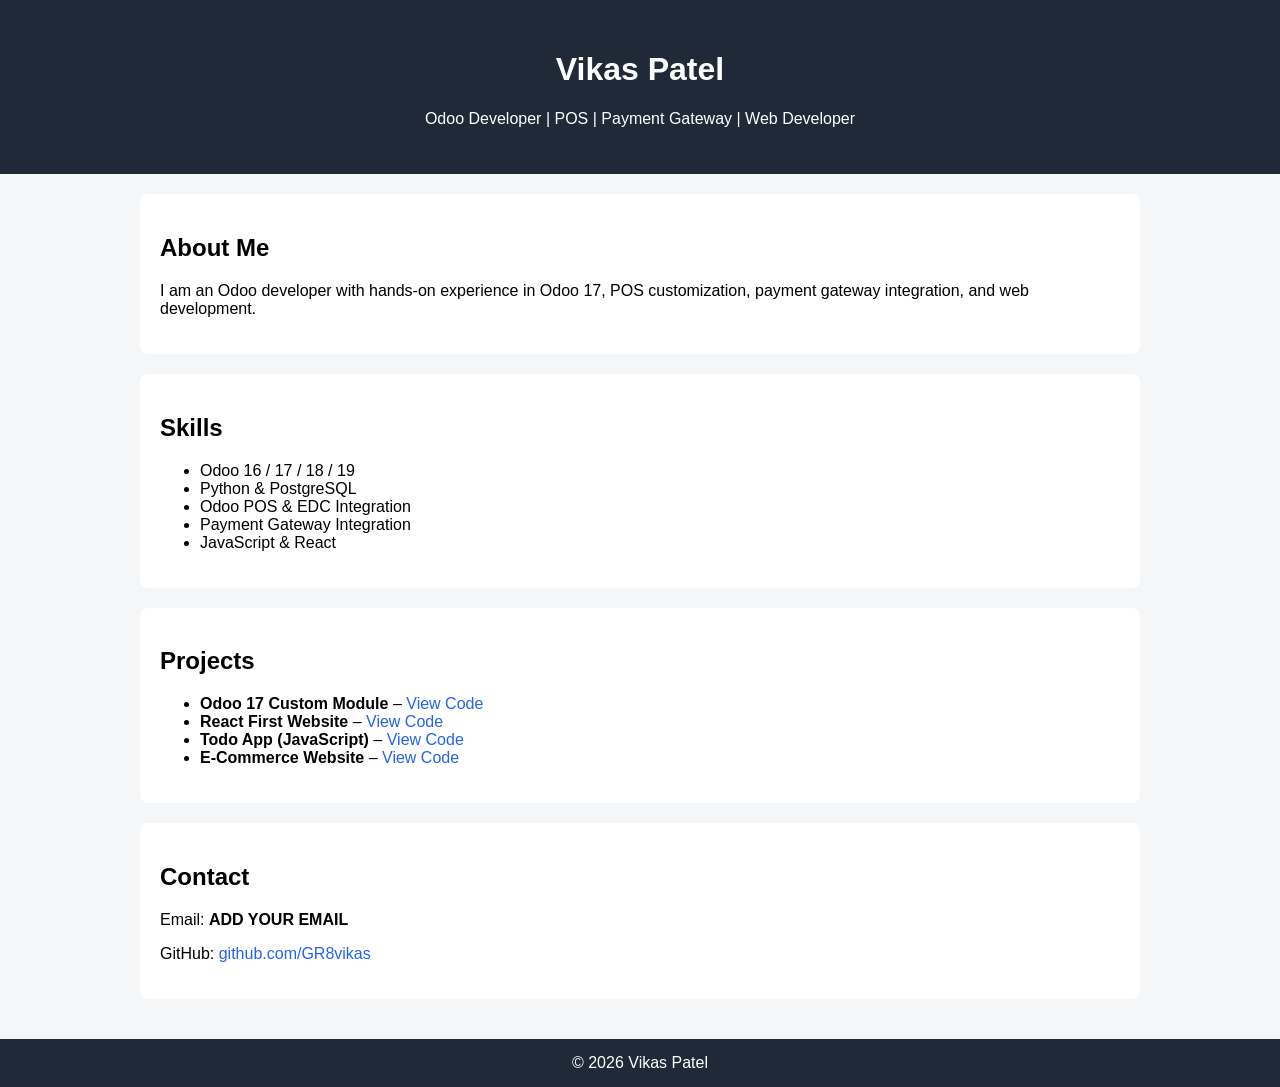
==== index.html @ 60be986a "[ADD]Website" ====
<!DOCTYPE html>
<html>
<head>
    <title>Vikas Patel | Odoo Developer</title>
    <meta charset="UTF-8">
    <meta name="viewport" content="width=device-width, initial-scale=1">
    <style>
        body { font-family: Arial; margin: 0; background: #f4f6f8; }
        header { background: #1f2937; color: white; padding: 30px; text-align: center; }
        section { max-width: 1000px; margin: auto; padding: 20px; }
        .card { background: white; padding: 20px; margin-bottom: 20px; border-radius: 8px; }
        a { color: #2563eb; text-decoration: none; }
        footer { background: #1f2937; color: white; text-align: center; padding: 15px; }
    </style>
</head>
<body>

<header>
    <h1>Vikas Patel</h1>
    <p>Odoo Developer | POS | Payment Gateway | Web Developer</p>
</header>

<section>
    <div class="card">
        <h2>About Me</h2>
        <p>
            I am an Odoo developer with hands-on experience in Odoo 17,
            POS customization, payment gateway integration, and web development.
        </p>
    </div>

    <div class="card">
        <h2>Skills</h2>
        <ul>
            <li>Odoo 16 / 17 / 18 / 19</li>
            <li>Python & PostgreSQL</li>
            <li>Odoo POS & EDC Integration</li>
            <li>Payment Gateway Integration</li>
            <li>JavaScript & React</li>
        </ul>
    </div>

    <div class="card">
        <h2>Projects</h2>
        <ul>
            <li>
                <b>Odoo 17 Custom Module</b> – 
                <a href="https://github.com/GR8vikas/17.0" target="_blank">View Code</a>
            </li>
            <li>
                <b>React First Website</b> – 
                <a href="https://github.com/GR8vikas/reactfirstwebsite" target="_blank">View Code</a>
            </li>
            <li>
                <b>Todo App (JavaScript)</b> – 
                <a href="https://github.com/GR8vikas/Todo-app" target="_blank">View Code</a>
            </li>
            <li>
                <b>E-Commerce Website</b> – 
                <a href="https://github.com/GR8vikas/eCommerce_web" target="_blank">View Code</a>
            </li>
        </ul>
    </div>

    <div class="card">
        <h2>Contact</h2>
        <p>Email: <b>ADD YOUR EMAIL</b></p>
        <p>GitHub: <a href="https://github.com/GR8vikas" target="_blank">github.com/GR8vikas</a></p>
    </div>
</section>

<footer>
    © 2026 Vikas Patel
</footer>

</body>
</html>
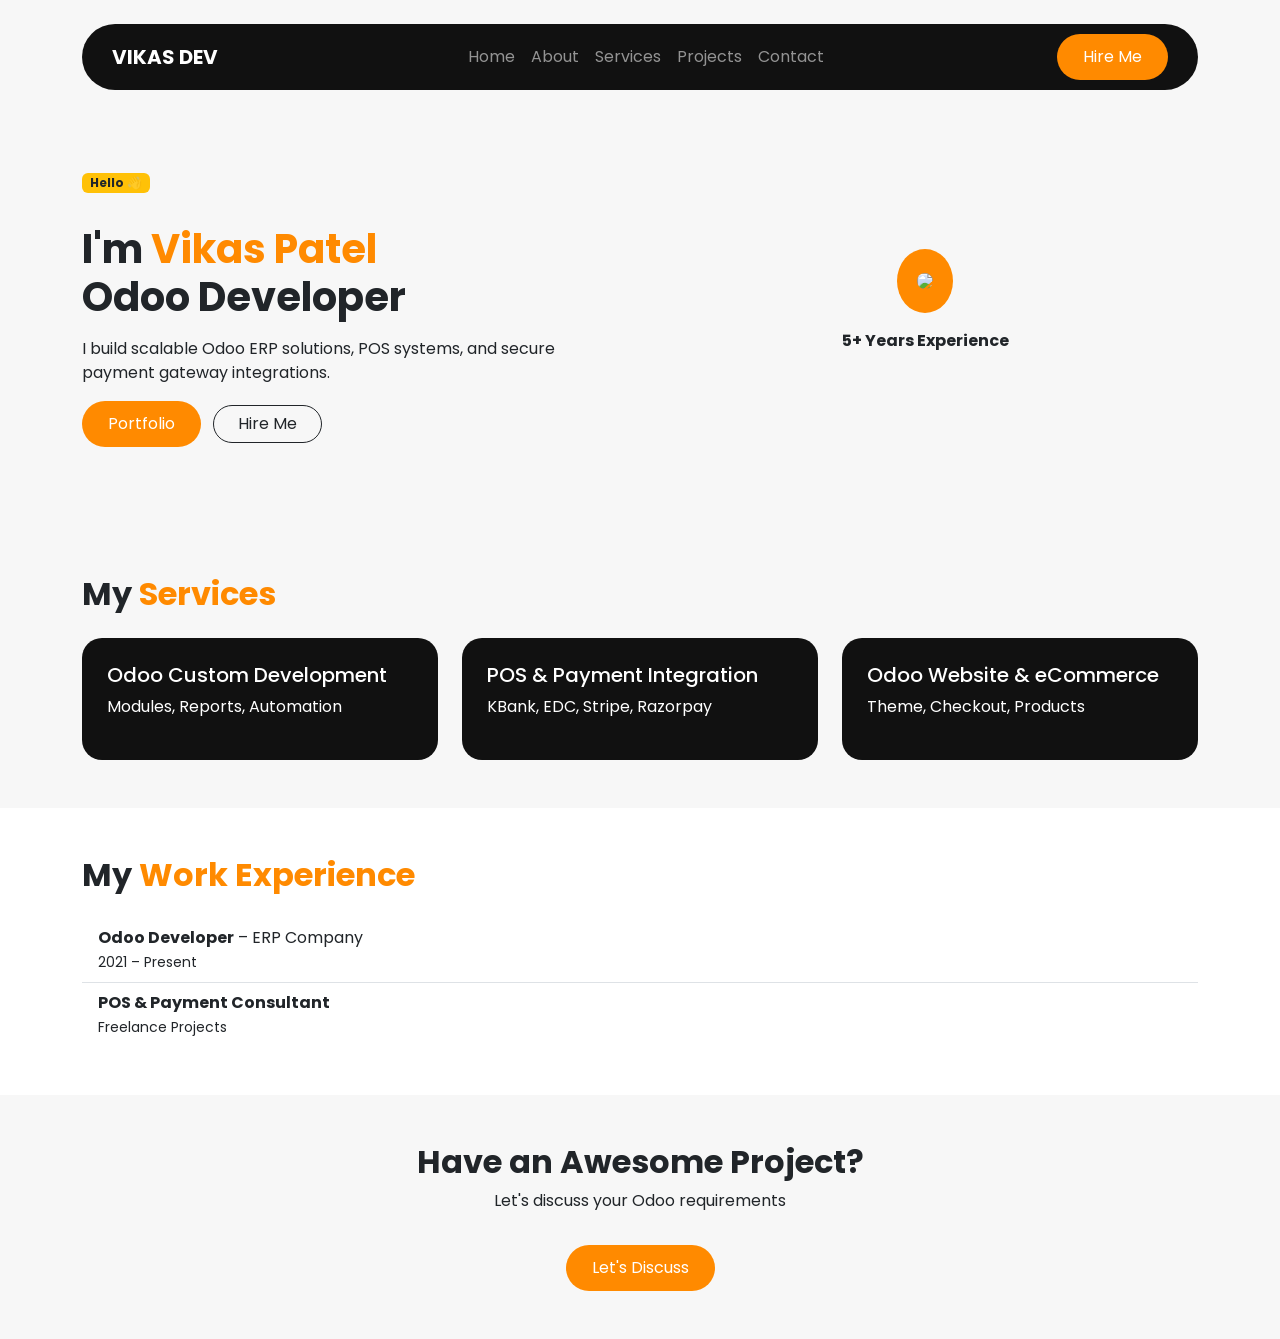
==== commit 9e3c532f: "website design" ====
--- a/index.html
+++ b/index.html
@@ -1,77 +1,172 @@
 <!DOCTYPE html>
-<html>
+<html lang="en">
 <head>
-    <title>Vikas Patel | Odoo Developer</title>
-    <meta charset="UTF-8">
-    <meta name="viewport" content="width=device-width, initial-scale=1">
-    <style>
-        body { font-family: Arial; margin: 0; background: #f4f6f8; }
-        header { background: #1f2937; color: white; padding: 30px; text-align: center; }
-        section { max-width: 1000px; margin: auto; padding: 20px; }
-        .card { background: white; padding: 20px; margin-bottom: 20px; border-radius: 8px; }
-        a { color: #2563eb; text-decoration: none; }
-        footer { background: #1f2937; color: white; text-align: center; padding: 15px; }
-    </style>
+  <meta charset="UTF-8">
+  <title>Vikas Patel | Odoo Developer</title>
+  <meta name="viewport" content="width=device-width, initial-scale=1">
+
+  <!-- Bootstrap 5 -->
+  <link href="https://cdn.jsdelivr.net/npm/bootstrap@5.3.2/dist/css/bootstrap.min.css" rel="stylesheet">
+
+  <!-- Google Font -->
+  <link href="https://fonts.googleapis.com/css2?family=Poppins:wght@400;600;700&display=swap" rel="stylesheet">
+
+  <style>
+    body {
+      font-family: 'Poppins', sans-serif;
+      background: #f7f7f7;
+    }
+    .navbar-custom {
+      background: #111;
+      border-radius: 50px;
+      padding: 10px 30px;
+    }
+    .hero {
+      padding: 80px 0;
+    }
+    .hero-img {
+      background: #ff8a00;
+      border-radius: 50%;
+      padding: 20px;
+    }
+    .service-card {
+      background: #111;
+      color: white;
+      border-radius: 20px;
+      padding: 25px;
+    }
+    .service-card img {
+      width: 100%;
+      border-radius: 15px;
+    }
+    .orange {
+      color: #ff8a00;
+    }
+    .btn-orange {
+      background: #ff8a00;
+      color: white;
+      border-radius: 30px;
+      padding: 10px 25px;
+    }
+    .btn-orange:hover {
+      background: #e67600;
+      color: white;
+    }
+  </style>
 </head>
 <body>
 
-<header>
-    <h1>Vikas Patel</h1>
-    <p>Odoo Developer | POS | Payment Gateway | Web Developer</p>
-</header>
+<!-- ================= NAVBAR ================= -->
+<div class="container mt-4">
+  <nav class="navbar navbar-expand-lg navbar-dark navbar-custom">
+    <a class="navbar-brand fw-bold" href="#">VIKAS DEV</a>
+    <button class="navbar-toggler" data-bs-toggle="collapse" data-bs-target="#menu">
+      <span class="navbar-toggler-icon"></span>
+    </button>
+    <div class="collapse navbar-collapse" id="menu">
+      <ul class="navbar-nav mx-auto">
+        <li class="nav-item"><a class="nav-link" href="#">Home</a></li>
+        <li class="nav-item"><a class="nav-link" href="#">About</a></li>
+        <li class="nav-item"><a class="nav-link" href="#">Services</a></li>
+        <li class="nav-item"><a class="nav-link" href="#">Projects</a></li>
+        <li class="nav-item"><a class="nav-link" href="#">Contact</a></li>
+      </ul>
+      <a class="btn btn-orange">Hire Me</a>
+    </div>
+  </nav>
+</div>
 
-<section>
-    <div class="card">
-        <h2>About Me</h2>
-        <p>
-            I am an Odoo developer with hands-on experience in Odoo 17,
-            POS customization, payment gateway integration, and web development.
+<!-- ================= HERO ================= -->
+<section class="hero">
+  <div class="container">
+    <div class="row align-items-center">
+      
+      <div class="col-md-6">
+        <span class="badge bg-warning text-dark mb-3">Hello 👋</span>
+        <h1 class="fw-bold mt-3">
+          I'm <span class="orange">Vikas Patel</span><br>
+          Odoo Developer
+        </h1>
+        <p class="mt-3">
+          I build scalable Odoo ERP solutions, POS systems,
+          and secure payment gateway integrations.
         </p>
+
+        <a class="btn btn-orange me-2">Portfolio</a>
+        <a class="btn btn-outline-dark rounded-pill px-4">Hire Me</a>
+      </div>
+
+      <div class="col-md-6 text-center">
+        <div class="hero-img d-inline-block">
+          <img src="assets/img/profile.png" class="img-fluid rounded-circle" width="260">
+        </div>
+        <p class="mt-3 fw-bold">5+ Years Experience</p>
+      </div>
+
     </div>
-
-    <div class="card">
-        <h2>Skills</h2>
-        <ul>
-            <li>Odoo 16 / 17 / 18 / 19</li>
-            <li>Python & PostgreSQL</li>
-            <li>Odoo POS & EDC Integration</li>
-            <li>Payment Gateway Integration</li>
-            <li>JavaScript & React</li>
-        </ul>
-    </div>
-
-    <div class="card">
-        <h2>Projects</h2>
-        <ul>
-            <li>
-                <b>Odoo 17 Custom Module</b> – 
-                <a href="https://github.com/GR8vikas/17.0" target="_blank">View Code</a>
-            </li>
-            <li>
-                <b>React First Website</b> – 
-                <a href="https://github.com/GR8vikas/reactfirstwebsite" target="_blank">View Code</a>
-            </li>
-            <li>
-                <b>Todo App (JavaScript)</b> – 
-                <a href="https://github.com/GR8vikas/Todo-app" target="_blank">View Code</a>
-            </li>
-            <li>
-                <b>E-Commerce Website</b> – 
-                <a href="https://github.com/GR8vikas/eCommerce_web" target="_blank">View Code</a>
-            </li>
-        </ul>
-    </div>
-
-    <div class="card">
-        <h2>Contact</h2>
-        <p>Email: <b>ADD YOUR EMAIL</b></p>
-        <p>GitHub: <a href="https://github.com/GR8vikas" target="_blank">github.com/GR8vikas</a></p>
-    </div>
+  </div>
 </section>
 
-<footer>
-    © 2026 Vikas Patel
-</footer>
+<!-- ================= SERVICES ================= -->
+<section class="py-5">
+  <div class="container">
+    <h2 class="fw-bold mb-4">My <span class="orange">Services</span></h2>
 
+    <div class="row g-4">
+      
+      <div class="col-md-4">
+        <div class="service-card">
+          <h5>Odoo Custom Development</h5>
+          <p>Modules, Reports, Automation</p>
+        </div>
+      </div>
+
+      <div class="col-md-4">
+        <div class="service-card">
+          <h5>POS & Payment Integration</h5>
+          <p>KBank, EDC, Stripe, Razorpay</p>
+        </div>
+      </div>
+
+      <div class="col-md-4">
+        <div class="service-card">
+          <h5>Odoo Website & eCommerce</h5>
+          <p>Theme, Checkout, Products</p>
+        </div>
+      </div>
+
+    </div>
+  </div>
+</section>
+
+<!-- ================= EXPERIENCE ================= -->
+<section class="py-5 bg-white">
+  <div class="container">
+    <h2 class="fw-bold mb-4">My <span class="orange">Work Experience</span></h2>
+
+    <ul class="list-group list-group-flush">
+      <li class="list-group-item">
+        <b>Odoo Developer</b> – ERP Company<br>
+        <small>2021 – Present</small>
+      </li>
+      <li class="list-group-item">
+        <b>POS & Payment Consultant</b><br>
+        <small>Freelance Projects</small>
+      </li>
+    </ul>
+  </div>
+</section>
+
+<!-- ================= CONTACT ================= -->
+<section class="py-5">
+  <div class="container text-center">
+    <h2 class="fw-bold">Have an Awesome Project?</h2>
+    <p>Let's discuss your Odoo requirements</p>
+    <a class="btn btn-orange mt-3">Let's Discuss</a>
+  </div>
+</section>
+
+<!-- Bootstrap JS -->
+<script src="https://cdn.jsdelivr.net/npm/bootstrap@5.3.2/dist/js/bootstrap.bundle.min.js"></script>
 </body>
 </html>
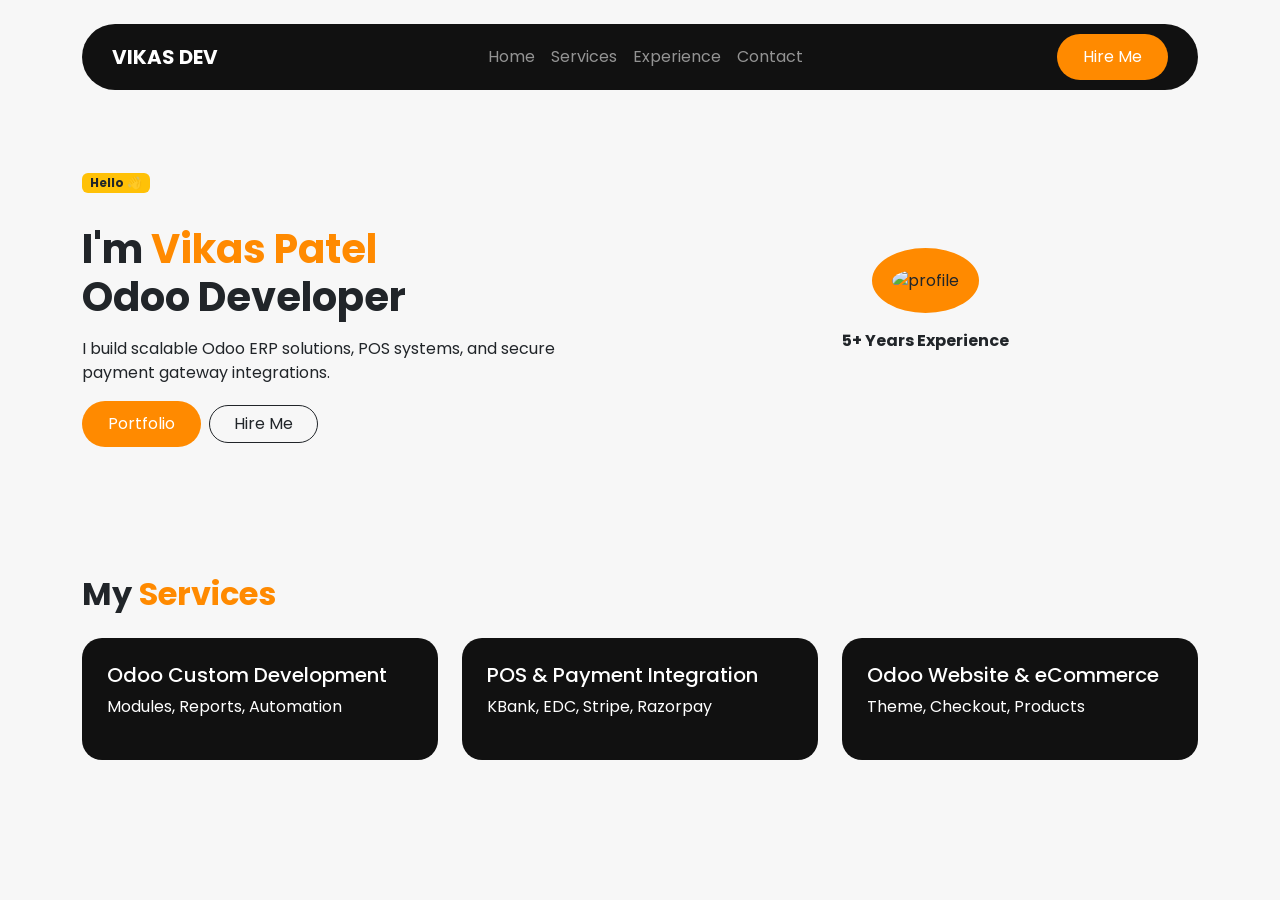
==== commit 11677621: "Updates" ====
--- a/index.html
+++ b/index.html
@@ -1,172 +1 @@
-<!DOCTYPE html>
-<html lang="en">
-<head>
-  <meta charset="UTF-8">
-  <title>Vikas Patel | Odoo Developer</title>
-  <meta name="viewport" content="width=device-width, initial-scale=1">
-
-  <!-- Bootstrap 5 -->
-  <link href="https://cdn.jsdelivr.net/npm/bootstrap@5.3.2/dist/css/bootstrap.min.css" rel="stylesheet">
-
-  <!-- Google Font -->
-  <link href="https://fonts.googleapis.com/css2?family=Poppins:wght@400;600;700&display=swap" rel="stylesheet">
-
-  <style>
-    body {
-      font-family: 'Poppins', sans-serif;
-      background: #f7f7f7;
-    }
-    .navbar-custom {
-      background: #111;
-      border-radius: 50px;
-      padding: 10px 30px;
-    }
-    .hero {
-      padding: 80px 0;
-    }
-    .hero-img {
-      background: #ff8a00;
-      border-radius: 50%;
-      padding: 20px;
-    }
-    .service-card {
-      background: #111;
-      color: white;
-      border-radius: 20px;
-      padding: 25px;
-    }
-    .service-card img {
-      width: 100%;
-      border-radius: 15px;
-    }
-    .orange {
-      color: #ff8a00;
-    }
-    .btn-orange {
-      background: #ff8a00;
-      color: white;
-      border-radius: 30px;
-      padding: 10px 25px;
-    }
-    .btn-orange:hover {
-      background: #e67600;
-      color: white;
-    }
-  </style>
-</head>
-<body>
-
-<!-- ================= NAVBAR ================= -->
-<div class="container mt-4">
-  <nav class="navbar navbar-expand-lg navbar-dark navbar-custom">
-    <a class="navbar-brand fw-bold" href="#">VIKAS DEV</a>
-    <button class="navbar-toggler" data-bs-toggle="collapse" data-bs-target="#menu">
-      <span class="navbar-toggler-icon"></span>
-    </button>
-    <div class="collapse navbar-collapse" id="menu">
-      <ul class="navbar-nav mx-auto">
-        <li class="nav-item"><a class="nav-link" href="#">Home</a></li>
-        <li class="nav-item"><a class="nav-link" href="#">About</a></li>
-        <li class="nav-item"><a class="nav-link" href="#">Services</a></li>
-        <li class="nav-item"><a class="nav-link" href="#">Projects</a></li>
-        <li class="nav-item"><a class="nav-link" href="#">Contact</a></li>
-      </ul>
-      <a class="btn btn-orange">Hire Me</a>
-    </div>
-  </nav>
-</div>
-
-<!-- ================= HERO ================= -->
-<section class="hero">
-  <div class="container">
-    <div class="row align-items-center">
-      
-      <div class="col-md-6">
-        <span class="badge bg-warning text-dark mb-3">Hello 👋</span>
-        <h1 class="fw-bold mt-3">
-          I'm <span class="orange">Vikas Patel</span><br>
-          Odoo Developer
-        </h1>
-        <p class="mt-3">
-          I build scalable Odoo ERP solutions, POS systems,
-          and secure payment gateway integrations.
-        </p>
-
-        <a class="btn btn-orange me-2">Portfolio</a>
-        <a class="btn btn-outline-dark rounded-pill px-4">Hire Me</a>
-      </div>
-
-      <div class="col-md-6 text-center">
-        <div class="hero-img d-inline-block">
-          <img src="assets/img/profile.png" class="img-fluid rounded-circle" width="260">
-        </div>
-        <p class="mt-3 fw-bold">5+ Years Experience</p>
-      </div>
-
-    </div>
-  </div>
-</section>
-
-<!-- ================= SERVICES ================= -->
-<section class="py-5">
-  <div class="container">
-    <h2 class="fw-bold mb-4">My <span class="orange">Services</span></h2>
-
-    <div class="row g-4">
-      
-      <div class="col-md-4">
-        <div class="service-card">
-          <h5>Odoo Custom Development</h5>
-          <p>Modules, Reports, Automation</p>
-        </div>
-      </div>
-
-      <div class="col-md-4">
-        <div class="service-card">
-          <h5>POS & Payment Integration</h5>
-          <p>KBank, EDC, Stripe, Razorpay</p>
-        </div>
-      </div>
-
-      <div class="col-md-4">
-        <div class="service-card">
-          <h5>Odoo Website & eCommerce</h5>
-          <p>Theme, Checkout, Products</p>
-        </div>
-      </div>
-
-    </div>
-  </div>
-</section>
-
-<!-- ================= EXPERIENCE ================= -->
-<section class="py-5 bg-white">
-  <div class="container">
-    <h2 class="fw-bold mb-4">My <span class="orange">Work Experience</span></h2>
-
-    <ul class="list-group list-group-flush">
-      <li class="list-group-item">
-        <b>Odoo Developer</b> – ERP Company<br>
-        <small>2021 – Present</small>
-      </li>
-      <li class="list-group-item">
-        <b>POS & Payment Consultant</b><br>
-        <small>Freelance Projects</small>
-      </li>
-    </ul>
-  </div>
-</section>
-
-<!-- ================= CONTACT ================= -->
-<section class="py-5">
-  <div class="container text-center">
-    <h2 class="fw-bold">Have an Awesome Project?</h2>
-    <p>Let's discuss your Odoo requirements</p>
-    <a class="btn btn-orange mt-3">Let's Discuss</a>
-  </div>
-</section>
-
-<!-- Bootstrap JS -->
-<script src="https://cdn.jsdelivr.net/npm/bootstrap@5.3.2/dist/js/bootstrap.bundle.min.js"></script>
-</body>
-</html>
+<!doctype html><html lang="en"><head><meta charset="utf-8"/><link rel="icon" href="/favicon.ico"/><meta name="viewport" content="width=device-width,initial-scale=1"/><meta name="theme-color" content="#000000"/><meta name="description" content="Web site created using create-react-app"/><link rel="apple-touch-icon" href="/logo192.png"/><link rel="manifest" href="/manifest.json"/><link href="https://cdn.jsdelivr.net/npm/bootstrap@5.3.2/dist/css/bootstrap.min.css" rel="stylesheet"><link href="https://fonts.googleapis.com/css2?family=Poppins:wght@400;600;700&display=swap" rel="stylesheet"><title>React App</title><script defer="defer" src="/static/js/main.2f35e148.js"></script><link href="/static/css/main.a8240175.css" rel="stylesheet"></head><body><noscript>You need to enable JavaScript to run this app.</noscript><div id="root"></div></body></html>
--- a/static/css/main.a8240175.css
+++ b/static/css/main.a8240175.css
@@ -0,0 +1,2 @@
+body{-webkit-font-smoothing:antialiased;-moz-osx-font-smoothing:grayscale;font-family:-apple-system,BlinkMacSystemFont,Segoe UI,Roboto,Oxygen,Ubuntu,Cantarell,Fira Sans,Droid Sans,Helvetica Neue,sans-serif;margin:0}code{font-family:source-code-pro,Menlo,Monaco,Consolas,Courier New,monospace}body{background:#f7f7f7;font-family:Poppins,sans-serif}.navbar-custom{background:#111;border-radius:50px;padding:10px 30px}.hero{padding:80px 0}.hero-img{background:#ff8a00;border-radius:50%;padding:20px}.service-card{background:#111;border-radius:20px;color:#fff;padding:25px}.orange{color:#ff8a00}.btn-orange{background:#ff8a00;border-radius:30px;color:#fff;padding:10px 25px}.btn-orange:hover{background:#e67600;color:#fff}
+/*# sourceMappingURL=main.a8240175.css.map*/
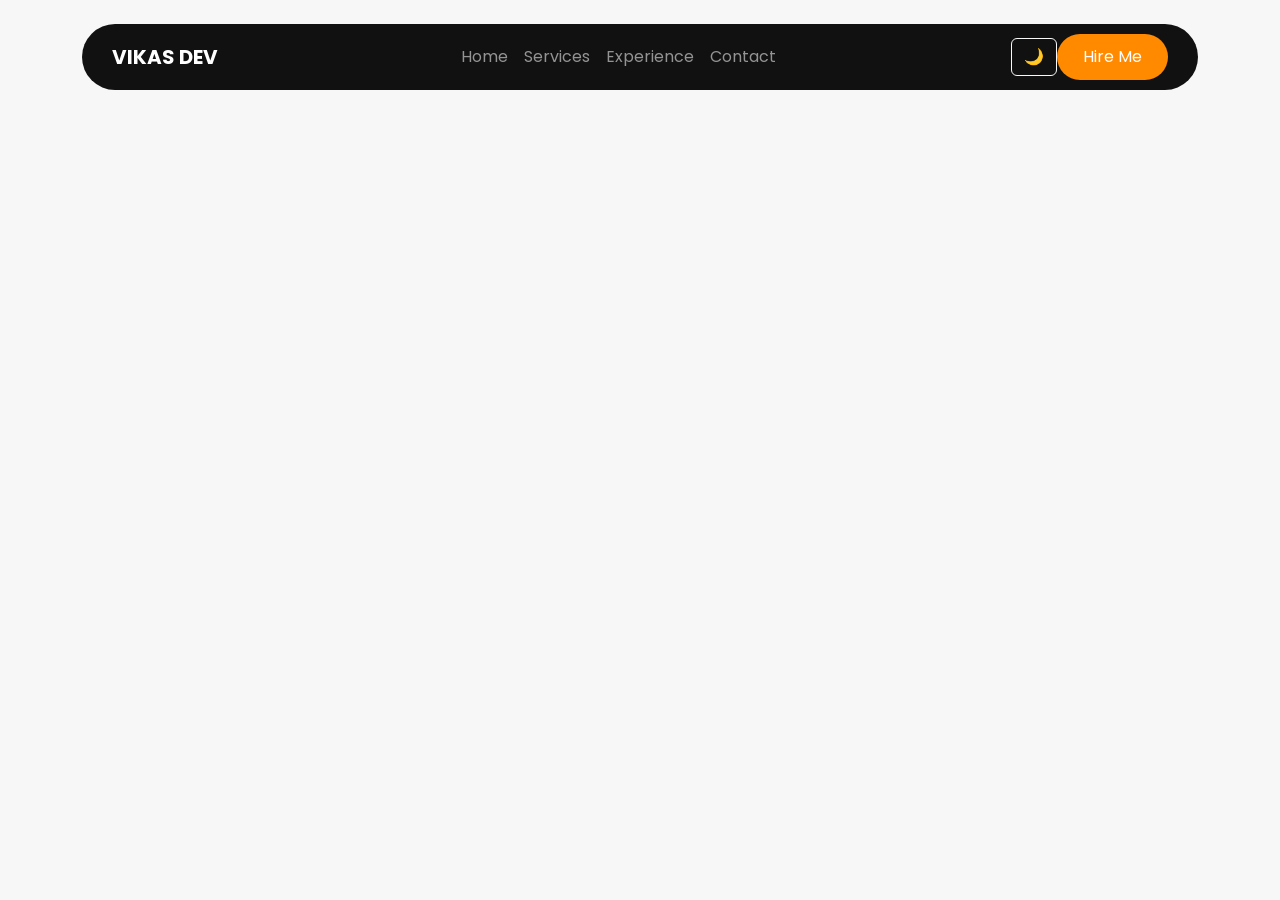
==== commit 3c959836: "Updates" ====
--- a/index.html
+++ b/index.html
@@ -1 +1 @@
-<!doctype html><html lang="en"><head><meta charset="utf-8"/><link rel="icon" href="/favicon.ico"/><meta name="viewport" content="width=device-width,initial-scale=1"/><meta name="theme-color" content="#000000"/><meta name="description" content="Web site created using create-react-app"/><link rel="apple-touch-icon" href="/logo192.png"/><link rel="manifest" href="/manifest.json"/><link href="https://cdn.jsdelivr.net/npm/bootstrap@5.3.2/dist/css/bootstrap.min.css" rel="stylesheet"><link href="https://fonts.googleapis.com/css2?family=Poppins:wght@400;600;700&display=swap" rel="stylesheet"><title>React App</title><script defer="defer" src="/static/js/main.2f35e148.js"></script><link href="/static/css/main.a8240175.css" rel="stylesheet"></head><body><noscript>You need to enable JavaScript to run this app.</noscript><div id="root"></div></body></html>+<!doctype html><html lang="en"><head><meta charset="utf-8"/><link rel="icon" href="/favicon.ico"/><meta name="viewport" content="width=device-width,initial-scale=1"/><meta name="theme-color" content="#000000"/><meta name="description" content="Web site created using create-react-app"/><link rel="apple-touch-icon" href="/logo192.png"/><link rel="manifest" href="/manifest.json"/><link href="https://cdn.jsdelivr.net/npm/bootstrap@5.3.2/dist/css/bootstrap.min.css" rel="stylesheet"><link href="https://fonts.googleapis.com/css2?family=Poppins:wght@400;600;700&display=swap" rel="stylesheet"><title>React App</title><script defer="defer" src="/static/js/main.44727949.js"></script><link href="/static/css/main.822a0fa8.css" rel="stylesheet"></head><body><noscript>You need to enable JavaScript to run this app.</noscript><div id="root"></div></body></html>
--- a/static/css/main.822a0fa8.css
+++ b/static/css/main.822a0fa8.css
@@ -0,0 +1,2 @@
+body{background:#f7f7f7;font-family:Poppins,sans-serif}html{scroll-behavior:smooth}.navbar-custom{background:#111;border-radius:50px;padding:10px 30px}.hero{padding:80px 0}.hero-img{background:#ff8a00;border-radius:50%;padding:20px}.service-card{background:#111;border-radius:20px;color:#fff;padding:25px}.orange{color:#ff8a00}.btn-orange{background:#ff8a00;border-radius:30px;color:#fff;padding:10px 25px}.btn-orange:hover{background:#e67600;color:#fff}.dark-mode{background:#111;color:#fff}.dark-mode .service-card{background:#1e1e1e}.dark-mode .navbar-custom{background:#000}
+/*# sourceMappingURL=main.822a0fa8.css.map*/
